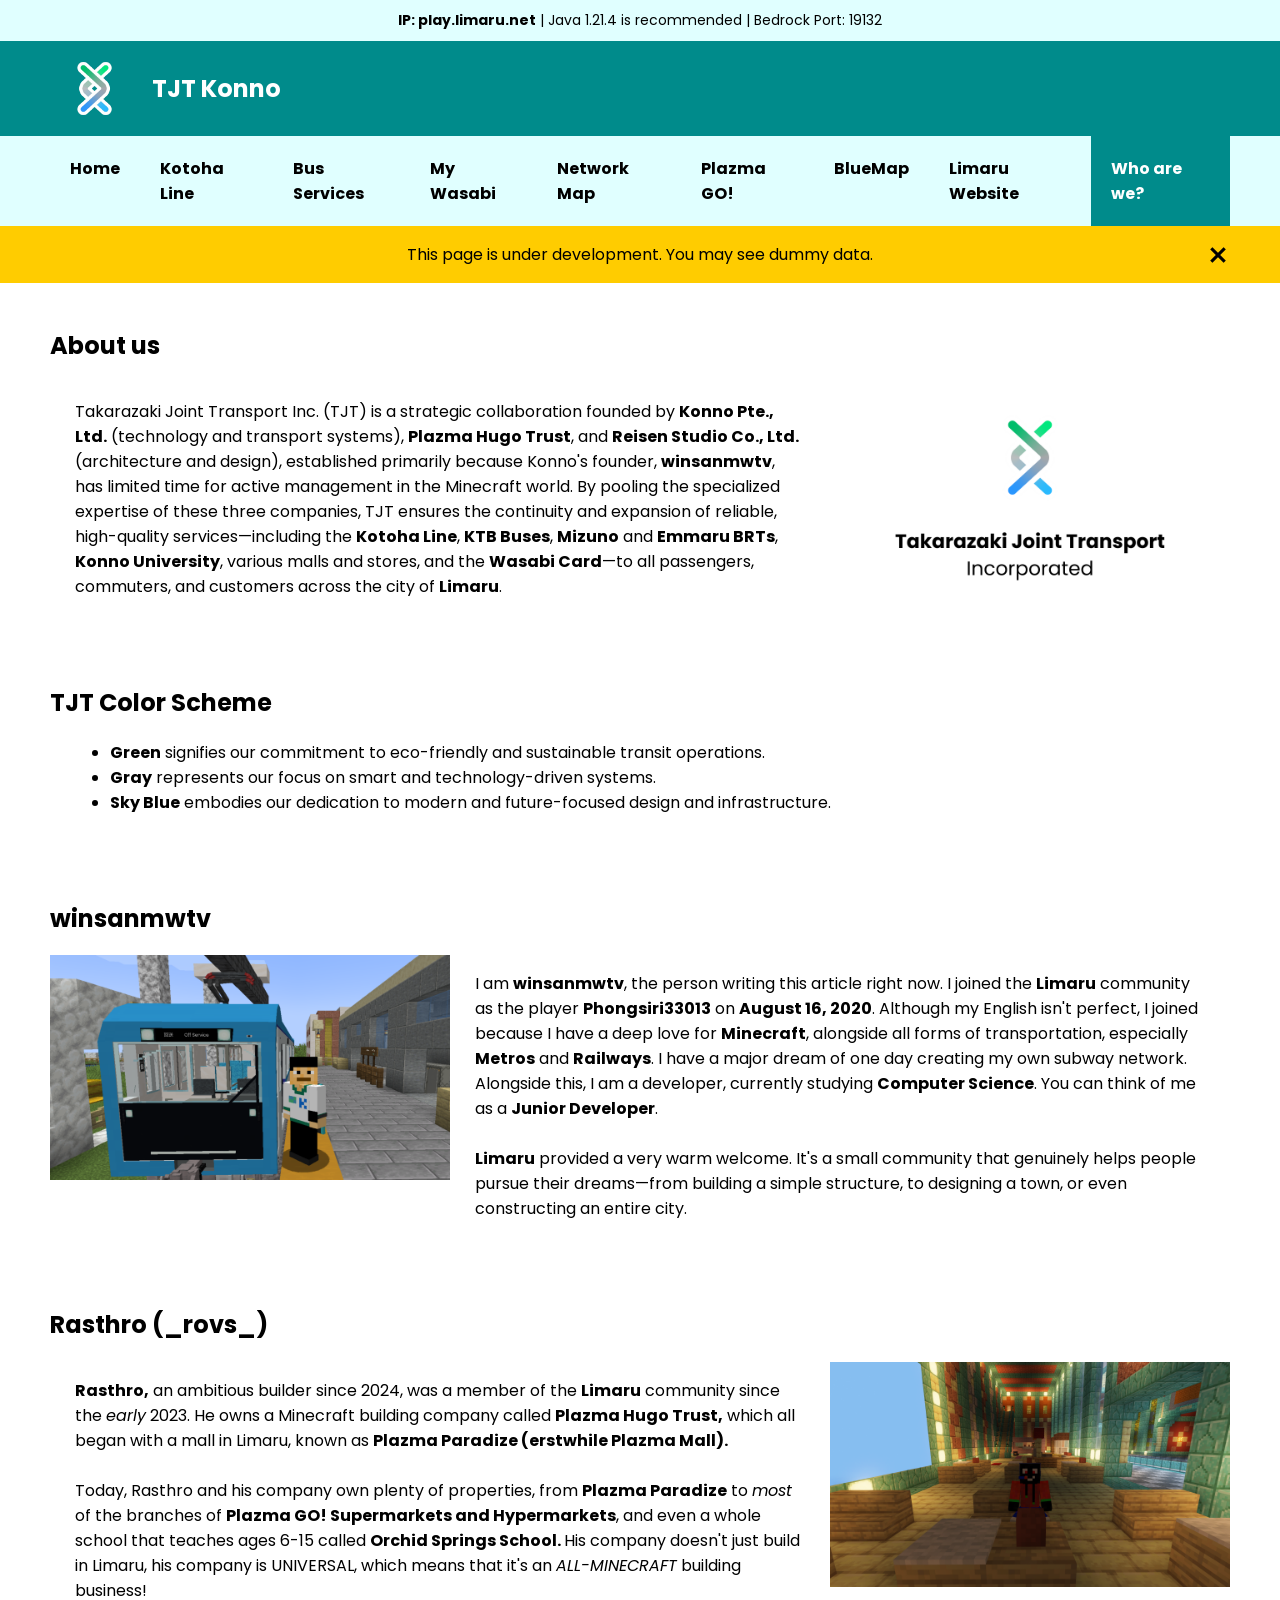
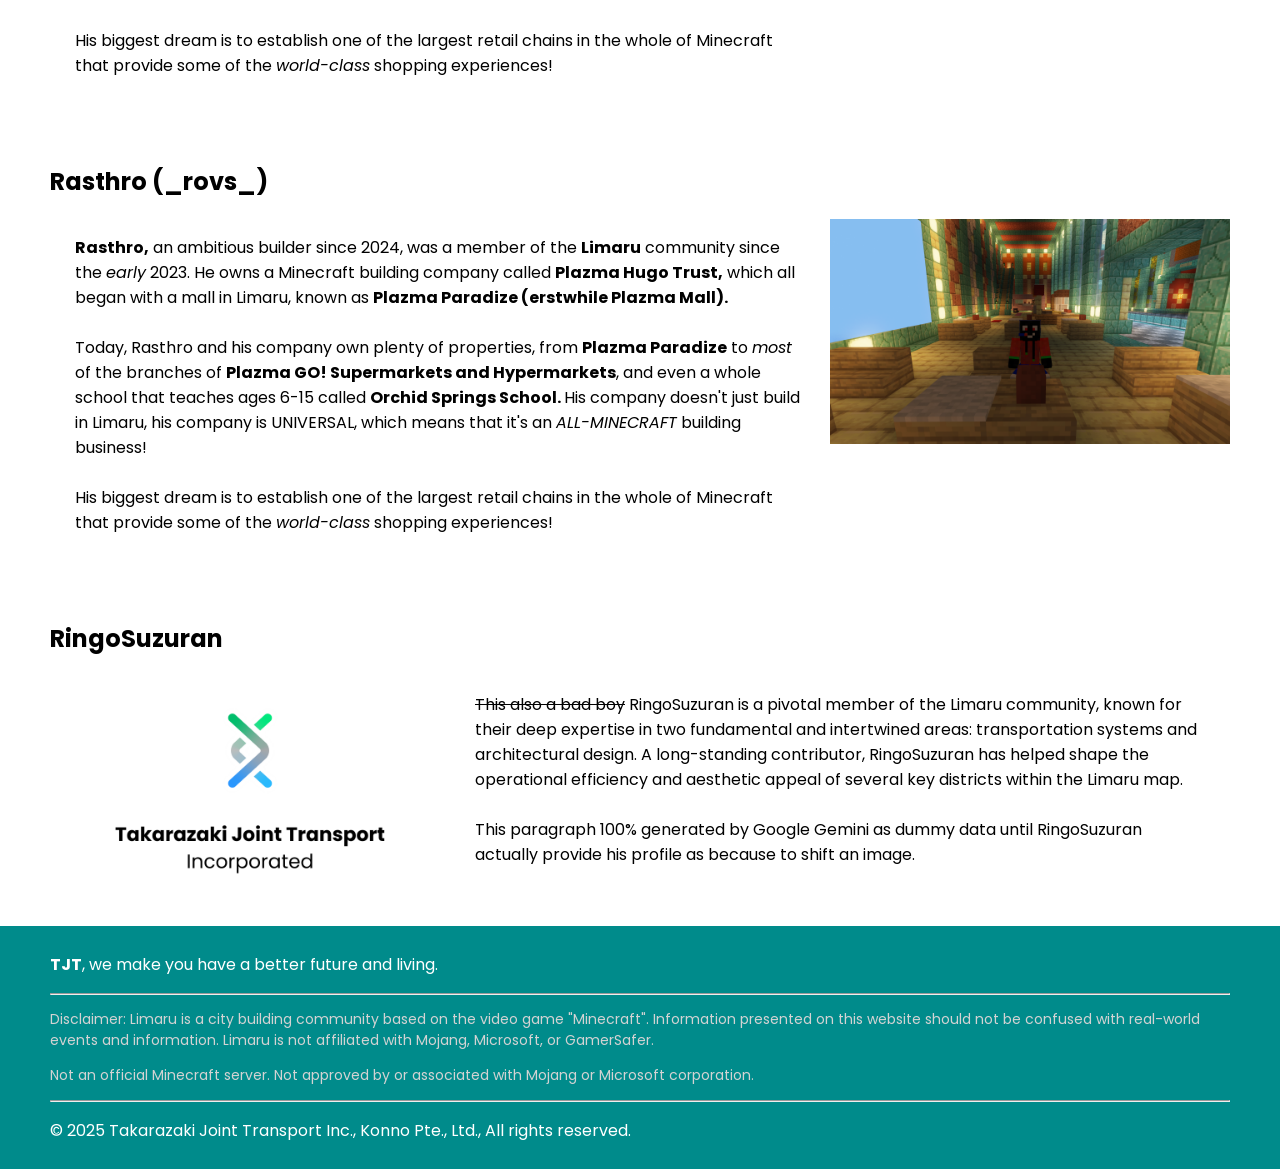
==== about_us/index.html @ fdb591de "t" ====
<!DOCTYPE html>
<html lang="en">
<head>
    <meta charset="UTF-8" name="viewport" content="width=device-width, initial-scale=1.0">
    <link rel="icon" type="image/x-icon" href="../assets/favicon.png">
    <title>About us | TJT Konno</title>
    <link rel="stylesheet" href="../assets/style.css">
    <link rel="stylesheet" href="../assets/style.css">
    <link href="https://fonts.googleapis.com/css2?family=Material+Symbols+Outlined:FILL@1" rel="stylesheet"/>
    <link rel="preconnect" href="https://fonts.googleapis.com">
    <link rel="preconnect" href="https://fonts.gstatic.com" crossorigin>
    <link href="https://fonts.googleapis.com/css2?family=Poppins:ital,wght@0,100;0,200;0,300;0,400;0,500;0,600;0,700;0,800;0,900;1,100;1,200;1,300;1,400;1,500;1,600;1,700;1,800;1,900&display=swap" rel="stylesheet">
    <script src="../api/fetch_status.js"></script>
    <script src="../api/index_handle.js"></script>
</head>
<body>

<button id="backToTop" title="Back to top">
    <span class="material-symbols-outlined">keyboard_arrow_up</span>
</button>

<section class="server_ip">
    <b>IP: play.limaru.net</b> | Java 1.21.4 is recommended | Bedrock Port: 19132
</section>

<section class="icon_header">
    <a href="#">
        <img src="../assets/favicon.png" alt="TJT">
        <h1>TJT Konno</h1>
        <input type="checkbox" id="menu-toggle" style="display: none;">
        <label for="menu-toggle" class="hamburger-menu">
            <span></span>
            <span></span>
            <span></span>
        </label>
    </a>


</section>

<nav>
    <section class="icon_menu">
        <a href="../">Home</a>
        <a href="../kotoha_line/">Kotoha Line</a>
        <a href="../buses/">Bus Services</a>
        <a href="https://bluemap.limaru.net/iciwi/">My Wasabi</a>
        <a href="../assets/documents/TrenMap.pdf">Network Map</a>
        <a href="../plazma_go/">Plazma GO!</a>
        <a href="https://bluemap.limaru.net/">BlueMap</a>
        <a href="https://limaru.net/">Limaru Website</a>
        <a href="#" class="right active">Who are we?</a>
    </section>
</nav>

<main>
    <section class="banner-text" id="ada1">
        <p>This page is under development. You may see dummy data.</p>
        <span class="material-symbols-outlined" onclick="close_banner('ada1')">close</span>
    </section>

    <section id="tjtbus">
        <h1>About us</h1>
        <div class="content">
            <p>Takarazaki Joint Transport Inc. (TJT) is a strategic collaboration founded by <b>Konno Pte., Ltd.</b>
                (technology and transport systems), <b>Plazma Hugo Trust</b>, and <b>Reisen Studio Co., Ltd.</b>
                (architecture and design), established primarily because Konno's founder, <b>winsanmwtv</b>,
                has limited time for active management in the Minecraft world.
                By pooling the specialized expertise of these three companies,
                TJT ensures the continuity and expansion of reliable, high-quality services—including the
                <b>Kotoha Line</b>, <b>KTB Buses</b>, <b>Mizuno</b> and <b>Emmaru BRTs</b>, <b>Konno University</b>,
                various malls and stores, and the <b>Wasabi Card</b>—to all passengers, commuters,
                and customers across the city of <b>Limaru</b>.
            </p>



            <img src="../assets/images/tjt.png" alt="TJT Inc.">
        </div>
    </section>

    <section id="colorscheme">
        <h1>TJT Color Scheme</h1>
        <ul>
            <li><b>Green</b> signifies our commitment to eco-friendly and sustainable transit operations.</li>
            <li><b>Gray</b> represents our focus on smart and technology-driven systems.</li>
            <li><b>Sky Blue</b> embodies our dedication to modern and future-focused design and infrastructure.</li>
        </ul>
    </section>

    <article>
        <h1>winsanmwtv</h1>
        <div>
            <img src="../assets/images/winsanmwtv.png" alt="winsanmwtv">
            <p>
                I am <b>winsanmwtv</b>, the person writing this article right now. I joined the <b>Limaru</b> community as the player <b>Phongsiri33013</b> on <b>August 16, 2020</b>. Although my English isn't perfect, I joined because I have a deep love for <b>Minecraft</b>, alongside all forms of transportation, especially <b>Metros</b> and <b>Railways</b>. I have a major dream of one day creating my own subway network. Alongside this, I am a developer, currently studying <b>Computer Science</b>. You can think of me as a <b>Junior Developer</b>.
                <br><br>
                <b>Limaru</b> provided a very warm welcome. It's a small community that genuinely helps people pursue their dreams—from building a simple structure, to designing a town, or even constructing an entire city.
            </p>
        </div>
    </article>

    <article>
        <h1>Rasthro (_rovs_)</h1>
        <div>
            <p>
                <b>Rasthro,</b> an ambitious builder since 2024, was a member of the <b>Limaru</b>
                community since the <i>early</i> 2023. He owns a Minecraft building company called
                <b>Plazma Hugo Trust,</b> which all began with a mall in Limaru, known as
                <b>Plazma Paradize (erstwhile Plazma Mall).</b><br><br>
                Today, Rasthro and his company own plenty of properties, from
                <b>Plazma Paradize</b> to <i>most</i> of the branches of <b>Plazma GO! Supermarkets and Hypermarkets</b>,
                and even a whole school that teaches ages 6-15 called <b>Orchid Springs School.
            </b> His company doesn't just build in Limaru, his company is UNIVERSAL, which means that it's an
                <i>ALL-MINECRAFT</i> building business!<br><br>
                His biggest dream is to establish one of the largest retail chains in the whole of Minecraft
                that provide some of the <i>world-class</i> shopping experiences!</p>
            <img src="../assets/images/rovs.png" alt="Rasthro image not found">
        </div>
    </article>

    <article>
        <h1>Rasthro (_rovs_)</h1>
        <div>
            <p><b>Rasthro,</b> an ambitious builder since 2024, was a member of the <b>Limaru</b>
                community since the <i>early</i> 2023. He owns a Minecraft building company called
                <b>Plazma Hugo Trust,</b> which all began with a mall in Limaru, known as
                <b>Plazma Paradize (erstwhile Plazma Mall).</b><br><br>
                Today, Rasthro and his company own plenty of properties, from
                <b>Plazma Paradize</b> to <i>most</i> of the branches of <b>Plazma GO! Supermarkets and Hypermarkets</b>,
                and even a whole school that teaches ages 6-15 called <b>Orchid Springs School.
                </b> His company doesn't just build in Limaru, his company is UNIVERSAL, which means that it's an
                <i>ALL-MINECRAFT</i> building business!<br><br>
                His biggest dream is to establish one of the largest retail chains in the whole of Minecraft
                that provide some of the <i>world-class</i> shopping experiences!</p>
            <img src="../assets/images/rovs.png" alt="Rasthro">
        </div>
    </article>

    <article>
        <h1>RingoSuzuran</h1>
        <div>
            <img src="../assets/images/tjt.png" alt="RingoSuzuran image not found">
            <p>
                <s>This also a bad boy</s> RingoSuzuran is a pivotal member of the Limaru community, known for their deep expertise in two fundamental and intertwined areas: transportation systems and architectural design. A long-standing contributor, RingoSuzuran has helped shape the operational efficiency and aesthetic appeal of several key districts within the Limaru map.
                <br><br>
                This paragraph 100% generated by Google Gemini as dummy data until RingoSuzuran actually provide his profile as because to shift an image.
            </p>

        </div>
    </article>
</main>

<footer>
    <p> <b>TJT</b>, we make you have a better future and living.</p><hr>
    <p class="disclaimer">Disclaimer: Limaru is a city building community based on the video game "Minecraft". Information presented on this website should not be confused with real-world events and information. Limaru is not affiliated with Mojang, Microsoft, or GamerSafer.</p>
    <p class="disclaimer">Not an official Minecraft server. Not approved by or associated with Mojang or Microsoft corporation.</p><hr>
    <p>&copy 2025 Takarazaki Joint Transport Inc., Konno Pte., Ltd., All rights reserved.</p>
</footer>
<script>
    const menuToggle = document.querySelector('.hamburger-menu');
    const iconMenu = document.querySelector('.icon_menu');

    menuToggle.addEventListener('click', function() {
        menuToggle.classList.toggle('active');
        iconMenu.classList.toggle('is-open');
    });
</script>
</body>
</html>
---- assets/style.css ----
body {
    font-family: Poppins, Arial, sans-serif;
    margin: 0;
    padding: 0;
}

nav {
    background-color: darkcyan;
    color: white;
    position: sticky;
    top: 0;
    z-index: 999;
}

.server_ip {
    padding-top: 10px;
    padding-bottom: 10px;
    text-align: center;
    background-color: lightcyan;
    color: black;
    font-size: 14px;
}

section.banner {
    width: 100%;
    height: 120px;
    background-color: lightcyan;
    display: flex;
    justify-content: center;  /* center the image horizontally */
    align-items: center;      /* vertically center */
    position: relative;       /* needed for absolute positioning of span */
}

section.banner-text {
    width: 100%;
    height: auto;
    display: flex;
    justify-content: center;  /* center the image horizontally */
    align-items: center;      /* vertically center */
    position: relative;       /* needed for absolute positioning of span */
    text-align: center;
    background-color: #ffcc00;
}

section.banner img {
    max-height: 100%;
    height: 100px;
    z-index: 1;               /* ensure image is above background */
}

section.banner span {
    font-weight: bold;
    font-size: 24px;
    position: absolute;       /* position relative to banner */
    right: 50px;              /* distance from right edge */
    color: darkcyan;
    cursor: pointer;
    z-index: 2;               /* make sure span is above image */
}

section.banner-text span {
    font-weight: bold;
    font-size: 24px;
    position: absolute;       /* position relative to banner */
    right: 50px;              /* distance from right edge */
    cursor: pointer;
    z-index: 2;               /* make sure span is above image */
}

.icon_header a {
    background-color: darkcyan;
    color: white;
    display: flex;
    align-items: center;
    padding-top: 10px;
    padding-bottom: 10px;
    text-decoration: none;
}

.icon_header a img {
    width: 75px;
    height: 75px;
    margin-left: 57px;
}

.icon_header a h1 {
    margin-left: 20px;
    text-decoration: none;
    color: white;
}

.icon_menu {
    display: flex;
    background-color: lightcyan;
    color: black;
    padding-left: 50px;
}

.icon_menu a {
    padding: 20px;
    text-decoration: none;
    color: black;
    font-weight: bold;
    margin: 0;
}

.icon_menu a:hover, a.active {
    background-color: darkcyan;
    color: white;
}

.icon_menu a.right {
    margin-left: auto;
    margin-right: 50px;
}

footer {
    padding: 10px 50px;
    background-color: darkcyan;
    color: white;
}

footer p.disclaimer {
    font-size: 14px;
    color: lightgray;
}



#iciwi p {
    color: gray;
}

#iciwi p a {
    text-decoration: none;
    color: darkcyan;
    text-underline: darkcyan;
}

#colorscheme ul {
    margin-left: 20px;
}

main #service_status, main #trip_planner, main #wasabico,
main #b41, main #tjtbus, main #konno24, main #iciwi,
main #colorscheme, main article {
    padding: 25px 50px;
    background-color: white;
    color: black;
}

main #wasabico div, main #b41 div, main #tjtbus div, main #konno24 div,
main article div {
    display: flex;
}

main #wasabico div img, main #b41 div img,
main #tjtbus div img, main #konno24 div img,
main article div img{
    height: 225px;
    width: 400px;
}

main #wasabico div p, main #b41 div p, main #tjtbus div p, main #konno24 div p,
main article div p {
    margin-right: 25px;
    margin-left: 25px;
}

main #service_status h1, main #trip_planner h1 {
    margin: 0;
}

.status_box section {
    padding-top: 10px;
    align-items: center;
    display: flex;
}

#service_status section h1 {
    font-size: 28px;
    padding-left: 10px;
    font-weight: unset;
}

#service_status section span {
    font-size: 48px;
}

section#service_status section.status_box {
    font-size: 18px;
    position: relative;
    width: 300px;
    margin-right: 50px;
}

section#service_status section.status_box section {
    margin-bottom: 10px;
}

section#service_status section.status_box span.status {
    position: absolute;
    font-size: 18px;
    padding: 2px 10px;
    text-align: right;
    right: 0;
    margin: 5px 0;
}


.status_container {
    display: flex;
}

section#service_status section.status_box div {
    display: flex;
}

section#service_status section.status_box div p {
    margin: 5px 0;
}

fieldset.trip_planner {
    font-size: 18px;
    margin-top: 10px;
}

#iciwi form {
    font-size: 18px;
    margin-top: 10px;
}

fieldset.trip_planner input.radio {
    width: 14px;
    height: 14px;
}

fieldset.trip_planner input.text {
    width: 300px;
    height: 32px;
    font-size: 18px;
    margin-right: 15px;
}

#iciwi form input#iciwi_query {
    width: 100px;
    height: 32px;
    font-size: 18px;
    margin-right: 15px;
}

fieldset.trip_planner button.swap {
    padding: 7px 15px;
    font-size: 18px;
    background-color: darkcyan;
    color: white;
    font-weight: bold;
    border: none;
    margin-right: 15px;
    z-index: 1000;
}

fieldset.trip_planner button.submit {
    padding: 7px 10px;
    font-size: 18px;
    background-color: darkcyan;
    color: white;
    border: none;
    margin-right: 15px;
    z-index: 1000;
}

#iciwi form input#querysubmit {
    padding: 7px 10px;
    font-size: 18px;
    background-color: darkcyan;
    color: white;
    border: none;
    margin-right: 15px;
    z-index: 1000;
}

fieldset.trip_planner label.text {
    margin-right: 5px;
}

#iciwi form label {
    margin-right: 5px;
}

fieldset.trip_planner label.radio {
    margin-right: 16px;
}

.bg-gray {
    background-color: dimgray;
    color: white;
}

.bg-red {
    background-color: firebrick;
    color: white;
}

.bg-orange {
    background-color: orange;
    color: white;
}

.bg-green {
    background-color: mediumseagreen;
    color: white;
}

#service_status {
    position: relative; /* needed for overlay positioning */
}

.loading-overlay {
    position: absolute;
    inset: 0;
    background: white;
    display: flex;
    justify-content: center;
    align-items: center;
    z-index: 10;
}

.loading-spinner {
    width: 40px;
    height: 40px;
    border: 5px solid rgba(0, 0, 0, 0.2);
    border-top-color: darkcyan;
    border-radius: 50%;
    animation: spin 1s linear infinite;
}

.input-wrapper {
    position: relative;
    display: inline-block;
    min-width: 300px; /* width of input itself */
}

.autocomplete-items {
    border: 1px solid #ccc;
    max-height: 250px;
    position: absolute;
    background: white;
    z-index: 1000;
    top: 100%; /* dropdown under input */
    left: 0;
    width: 500px; /* wider than input */
    overflow-y: auto;
    box-sizing: border-box;
    white-space: nowrap;
}

.autocomplete-items div {
    padding: 6px 10px;
    cursor: pointer;
}

.autocomplete-items div:hover {
    background-color: #f0f0f0;
}

@keyframes spin {
    from { transform: rotate(0deg); }
    to { transform: rotate(360deg); }
}

#backToTop {
    position: fixed;
    bottom: 30px;
    right: 30px;
    z-index: 999;
    border: none;
    background-color: darkcyan;
    color: white;
    padding: 10px;
    border-radius: 50%;
    cursor: pointer;
    display: none; /* hidden by default */
    box-shadow: 0 2px 6px rgba(0,0,0,0.3);
    width: 50px;
    height: 50px;
}

#backToTop:hover {
    background-color: lightcyan;
    color: black;
    height: auto;
    margin-top: auto;
    margin-bottom: auto;
}

section#page_not_found {
    background-color: darkcyan;
    color: white;
    text-align: center;
    font-weight: normal;
    font-size: 36px;
    height: 500px;

    /* Flexbox for perfect centering */
    display: flex;
    justify-content: center;
    align-items: center;
}

@media only screen and (max-width: 992px) {
    section.server_ip {
        display: none;
    }

    section.banner {
        display: none;
    }

    section.banner-text p {
        margin-left: 20px;
        margin-right: 100px;
    }

    section.banner-text span {
        margin-right: -25px;
    }

    /* This new rule prevents the page from scrolling when the menu is open */
    body.noscroll {
        overflow: hidden;
    }

    /* --- Hamburger Menu Button --- */
    .hamburger-menu {
        display: block;
        background: none;
        border: none;
        cursor: pointer;
        width: 30px;
        height: 25px;
        position: absolute;
        right: 25px;
        z-index: 1001;
        padding: 0;
    }

    .hamburger-menu span {
        display: block;
        width: 100%;
        height: 3px;
        background-color: white;
        margin-bottom: 5px;
        position: relative;
        transition: transform 0.3s ease, background-color 0.3s ease;
    }

    .icon_menu a.active {
        color: white;
    }

    /* --- Full Screen Menu (FIXED) --- */
    .icon_menu {
        margin-left: 0;
        padding-left: 0;
        padding-top: 50px;
        position: fixed;
        top: 0;
        left: 0; /* CHANGED: Was right, now pinned to the left */
        width: 100%;
        height: 100%;
        background-color: white;
        z-index: 1000;

        display: flex;
        flex-direction: column;
        justify-content: center;
        align-items: center;

        opacity: 0;
        visibility: hidden;

        /* CHANGED: Using transform to hide the menu */
        transform: translateX(100%);

        /* UPDATED: Transitioning transform instead of right */
        transition: transform 0.4s ease-in-out, opacity 0.4s ease-in-out;
    }

    .icon_menu a {
        width: 100%;
        padding: 15px 0;
        text-align: center;
        font-size: 22px;
        font-weight: bold;
        color: black;
        box-sizing: border-box;
    }

    .icon_menu a.right {
        margin-left: 0;
        margin-right: 0;
    }

    /* --- Functionality (FIXED) --- */
    .icon_menu.is-open {
        opacity: 1;
        visibility: visible;

        /* CHANGED: Using transform to show the menu */
        transform: translateX(0);
    }

    /* --- Hamburger Animation --- */
    .hamburger-menu.active span {
        background-color: black;
    }

    .hamburger-menu.active span:nth-child(1) {
        transform: rotate(45deg) translate(5px, 5px);
    }

    .hamburger-menu.active span:nth-child(2) {
        transform: scaleX(0);
    }

    .hamburger-menu.active span:nth-child(3) {
        transform: rotate(-45deg) translate(7px, -7px);
    }

    .status_container {
        display: flex;
        flex-direction: column;
    }

    /* --- Trip Planner Section --- */
    #trip_planner {
        padding: 25px 20px;
    }

    fieldset.trip_planner {
        display: flex;
        flex-direction: column;
    }

    /* --- Radio Buttons (CHANGED) --- */
    .radio-option {
        display: flex; /* Arrange button and label in a row */
        align-items: center; /* Vertically align them */
        margin-bottom: 10px; /* Space between each radio option line */
    }

    .radio-option .radio {
        margin: 0; /* Remove default margins */
    }

    .radio-option label.radio {
        margin-left: 8px; /* Add space between the button and the text */
    }

    /* --- Input Fields and Labels --- */
    fieldset.trip_planner label.text {
        display: block;
        margin-bottom: 8px;
    }

    fieldset.trip_planner .input-wrapper {
        width: 100%;
    }

    fieldset.trip_planner input.text {
        width: 100%;
        box-sizing: border-box;
    }

    /* --- Buttons (CHANGED) --- */
    fieldset.trip_planner button.swap {
        /* Kept square shape, removed border-radius */
        padding: 7px 15px; /* Restored original padding */
        align-self: center;
        margin: 15px 0;
        transform: rotate(90deg);
    }

    fieldset.trip_planner button.submit {
        width: 100%;
        padding: 12px;
        font-size: 1.1em;
        margin-top: 20px;
    }

    main #service_status, main #trip_planner, main #wasabico,
    main #b41, main #tjtbus, main #konno24, main #iciwi,
    main #colorscheme, main article {
        justify-content: center;
        text-align: center;
        align-items: center;
        align-content: center;
    }

    main #wasabico div p, main #b41 div p, main #tjtbus div p, main #konno24 div p,
    main article div p {
        text-align: left;
    }

    main #wasabico div, main #b41 div, main #tjtbus div, main #konno24 div,
    main article div {
        display: flex;
        flex-direction: column;
        align-items: center; /* Add this line to center the image */
    }

    section#service_status section.status_box {
        width: 100%; /* Make the box fill the full width */
        margin-right: 0; /* Remove side margin */
        margin-bottom: 20px; /* Add space between stacked boxes */
        box-sizing: border-box;
    }
}
---- assets/style.css ----
body {
    font-family: Poppins, Arial, sans-serif;
    margin: 0;
    padding: 0;
}

nav {
    background-color: darkcyan;
    color: white;
    position: sticky;
    top: 0;
    z-index: 999;
}

.server_ip {
    padding-top: 10px;
    padding-bottom: 10px;
    text-align: center;
    background-color: lightcyan;
    color: black;
    font-size: 14px;
}

section.banner {
    width: 100%;
    height: 120px;
    background-color: lightcyan;
    display: flex;
    justify-content: center;  /* center the image horizontally */
    align-items: center;      /* vertically center */
    position: relative;       /* needed for absolute positioning of span */
}

section.banner-text {
    width: 100%;
    height: auto;
    display: flex;
    justify-content: center;  /* center the image horizontally */
    align-items: center;      /* vertically center */
    position: relative;       /* needed for absolute positioning of span */
    text-align: center;
    background-color: #ffcc00;
}

section.banner img {
    max-height: 100%;
    height: 100px;
    z-index: 1;               /* ensure image is above background */
}

section.banner span {
    font-weight: bold;
    font-size: 24px;
    position: absolute;       /* position relative to banner */
    right: 50px;              /* distance from right edge */
    color: darkcyan;
    cursor: pointer;
    z-index: 2;               /* make sure span is above image */
}

section.banner-text span {
    font-weight: bold;
    font-size: 24px;
    position: absolute;       /* position relative to banner */
    right: 50px;              /* distance from right edge */
    cursor: pointer;
    z-index: 2;               /* make sure span is above image */
}

.icon_header a {
    background-color: darkcyan;
    color: white;
    display: flex;
    align-items: center;
    padding-top: 10px;
    padding-bottom: 10px;
    text-decoration: none;
}

.icon_header a img {
    width: 75px;
    height: 75px;
    margin-left: 57px;
}

.icon_header a h1 {
    margin-left: 20px;
    text-decoration: none;
    color: white;
}

.icon_menu {
    display: flex;
    background-color: lightcyan;
    color: black;
    padding-left: 50px;
}

.icon_menu a {
    padding: 20px;
    text-decoration: none;
    color: black;
    font-weight: bold;
    margin: 0;
}

.icon_menu a:hover, a.active {
    background-color: darkcyan;
    color: white;
}

.icon_menu a.right {
    margin-left: auto;
    margin-right: 50px;
}

footer {
    padding: 10px 50px;
    background-color: darkcyan;
    color: white;
}

footer p.disclaimer {
    font-size: 14px;
    color: lightgray;
}



#iciwi p {
    color: gray;
}

#iciwi p a {
    text-decoration: none;
    color: darkcyan;
    text-underline: darkcyan;
}

#colorscheme ul {
    margin-left: 20px;
}

main #service_status, main #trip_planner, main #wasabico,
main #b41, main #tjtbus, main #konno24, main #iciwi,
main #colorscheme, main article {
    padding: 25px 50px;
    background-color: white;
    color: black;
}

main #wasabico div, main #b41 div, main #tjtbus div, main #konno24 div,
main article div {
    display: flex;
}

main #wasabico div img, main #b41 div img,
main #tjtbus div img, main #konno24 div img,
main article div img{
    height: 225px;
    width: 400px;
}

main #wasabico div p, main #b41 div p, main #tjtbus div p, main #konno24 div p,
main article div p {
    margin-right: 25px;
    margin-left: 25px;
}

main #service_status h1, main #trip_planner h1 {
    margin: 0;
}

.status_box section {
    padding-top: 10px;
    align-items: center;
    display: flex;
}

#service_status section h1 {
    font-size: 28px;
    padding-left: 10px;
    font-weight: unset;
}

#service_status section span {
    font-size: 48px;
}

section#service_status section.status_box {
    font-size: 18px;
    position: relative;
    width: 300px;
    margin-right: 50px;
}

section#service_status section.status_box section {
    margin-bottom: 10px;
}

section#service_status section.status_box span.status {
    position: absolute;
    font-size: 18px;
    padding: 2px 10px;
    text-align: right;
    right: 0;
    margin: 5px 0;
}


.status_container {
    display: flex;
}

section#service_status section.status_box div {
    display: flex;
}

section#service_status section.status_box div p {
    margin: 5px 0;
}

fieldset.trip_planner {
    font-size: 18px;
    margin-top: 10px;
}

#iciwi form {
    font-size: 18px;
    margin-top: 10px;
}

fieldset.trip_planner input.radio {
    width: 14px;
    height: 14px;
}

fieldset.trip_planner input.text {
    width: 300px;
    height: 32px;
    font-size: 18px;
    margin-right: 15px;
}

#iciwi form input#iciwi_query {
    width: 100px;
    height: 32px;
    font-size: 18px;
    margin-right: 15px;
}

fieldset.trip_planner button.swap {
    padding: 7px 15px;
    font-size: 18px;
    background-color: darkcyan;
    color: white;
    font-weight: bold;
    border: none;
    margin-right: 15px;
    z-index: 1000;
}

fieldset.trip_planner button.submit {
    padding: 7px 10px;
    font-size: 18px;
    background-color: darkcyan;
    color: white;
    border: none;
    margin-right: 15px;
    z-index: 1000;
}

#iciwi form input#querysubmit {
    padding: 7px 10px;
    font-size: 18px;
    background-color: darkcyan;
    color: white;
    border: none;
    margin-right: 15px;
    z-index: 1000;
}

fieldset.trip_planner label.text {
    margin-right: 5px;
}

#iciwi form label {
    margin-right: 5px;
}

fieldset.trip_planner label.radio {
    margin-right: 16px;
}

.bg-gray {
    background-color: dimgray;
    color: white;
}

.bg-red {
    background-color: firebrick;
    color: white;
}

.bg-orange {
    background-color: orange;
    color: white;
}

.bg-green {
    background-color: mediumseagreen;
    color: white;
}

#service_status {
    position: relative; /* needed for overlay positioning */
}

.loading-overlay {
    position: absolute;
    inset: 0;
    background: white;
    display: flex;
    justify-content: center;
    align-items: center;
    z-index: 10;
}

.loading-spinner {
    width: 40px;
    height: 40px;
    border: 5px solid rgba(0, 0, 0, 0.2);
    border-top-color: darkcyan;
    border-radius: 50%;
    animation: spin 1s linear infinite;
}

.input-wrapper {
    position: relative;
    display: inline-block;
    min-width: 300px; /* width of input itself */
}

.autocomplete-items {
    border: 1px solid #ccc;
    max-height: 250px;
    position: absolute;
    background: white;
    z-index: 1000;
    top: 100%; /* dropdown under input */
    left: 0;
    width: 500px; /* wider than input */
    overflow-y: auto;
    box-sizing: border-box;
    white-space: nowrap;
}

.autocomplete-items div {
    padding: 6px 10px;
    cursor: pointer;
}

.autocomplete-items div:hover {
    background-color: #f0f0f0;
}

@keyframes spin {
    from { transform: rotate(0deg); }
    to { transform: rotate(360deg); }
}

#backToTop {
    position: fixed;
    bottom: 30px;
    right: 30px;
    z-index: 999;
    border: none;
    background-color: darkcyan;
    color: white;
    padding: 10px;
    border-radius: 50%;
    cursor: pointer;
    display: none; /* hidden by default */
    box-shadow: 0 2px 6px rgba(0,0,0,0.3);
    width: 50px;
    height: 50px;
}

#backToTop:hover {
    background-color: lightcyan;
    color: black;
    height: auto;
    margin-top: auto;
    margin-bottom: auto;
}

section#page_not_found {
    background-color: darkcyan;
    color: white;
    text-align: center;
    font-weight: normal;
    font-size: 36px;
    height: 500px;

    /* Flexbox for perfect centering */
    display: flex;
    justify-content: center;
    align-items: center;
}

@media only screen and (max-width: 992px) {
    section.server_ip {
        display: none;
    }

    section.banner {
        display: none;
    }

    section.banner-text p {
        margin-left: 20px;
        margin-right: 100px;
    }

    section.banner-text span {
        margin-right: -25px;
    }

    /* This new rule prevents the page from scrolling when the menu is open */
    body.noscroll {
        overflow: hidden;
    }

    /* --- Hamburger Menu Button --- */
    .hamburger-menu {
        display: block;
        background: none;
        border: none;
        cursor: pointer;
        width: 30px;
        height: 25px;
        position: absolute;
        right: 25px;
        z-index: 1001;
        padding: 0;
    }

    .hamburger-menu span {
        display: block;
        width: 100%;
        height: 3px;
        background-color: white;
        margin-bottom: 5px;
        position: relative;
        transition: transform 0.3s ease, background-color 0.3s ease;
    }

    .icon_menu a.active {
        color: white;
    }

    /* --- Full Screen Menu (FIXED) --- */
    .icon_menu {
        margin-left: 0;
        padding-left: 0;
        padding-top: 50px;
        position: fixed;
        top: 0;
        left: 0; /* CHANGED: Was right, now pinned to the left */
        width: 100%;
        height: 100%;
        background-color: white;
        z-index: 1000;

        display: flex;
        flex-direction: column;
        justify-content: center;
        align-items: center;

        opacity: 0;
        visibility: hidden;

        /* CHANGED: Using transform to hide the menu */
        transform: translateX(100%);

        /* UPDATED: Transitioning transform instead of right */
        transition: transform 0.4s ease-in-out, opacity 0.4s ease-in-out;
    }

    .icon_menu a {
        width: 100%;
        padding: 15px 0;
        text-align: center;
        font-size: 22px;
        font-weight: bold;
        color: black;
        box-sizing: border-box;
    }

    .icon_menu a.right {
        margin-left: 0;
        margin-right: 0;
    }

    /* --- Functionality (FIXED) --- */
    .icon_menu.is-open {
        opacity: 1;
        visibility: visible;

        /* CHANGED: Using transform to show the menu */
        transform: translateX(0);
    }

    /* --- Hamburger Animation --- */
    .hamburger-menu.active span {
        background-color: black;
    }

    .hamburger-menu.active span:nth-child(1) {
        transform: rotate(45deg) translate(5px, 5px);
    }

    .hamburger-menu.active span:nth-child(2) {
        transform: scaleX(0);
    }

    .hamburger-menu.active span:nth-child(3) {
        transform: rotate(-45deg) translate(7px, -7px);
    }

    .status_container {
        display: flex;
        flex-direction: column;
    }

    /* --- Trip Planner Section --- */
    #trip_planner {
        padding: 25px 20px;
    }

    fieldset.trip_planner {
        display: flex;
        flex-direction: column;
    }

    /* --- Radio Buttons (CHANGED) --- */
    .radio-option {
        display: flex; /* Arrange button and label in a row */
        align-items: center; /* Vertically align them */
        margin-bottom: 10px; /* Space between each radio option line */
    }

    .radio-option .radio {
        margin: 0; /* Remove default margins */
    }

    .radio-option label.radio {
        margin-left: 8px; /* Add space between the button and the text */
    }

    /* --- Input Fields and Labels --- */
    fieldset.trip_planner label.text {
        display: block;
        margin-bottom: 8px;
    }

    fieldset.trip_planner .input-wrapper {
        width: 100%;
    }

    fieldset.trip_planner input.text {
        width: 100%;
        box-sizing: border-box;
    }

    /* --- Buttons (CHANGED) --- */
    fieldset.trip_planner button.swap {
        /* Kept square shape, removed border-radius */
        padding: 7px 15px; /* Restored original padding */
        align-self: center;
        margin: 15px 0;
        transform: rotate(90deg);
    }

    fieldset.trip_planner button.submit {
        width: 100%;
        padding: 12px;
        font-size: 1.1em;
        margin-top: 20px;
    }

    main #service_status, main #trip_planner, main #wasabico,
    main #b41, main #tjtbus, main #konno24, main #iciwi,
    main #colorscheme, main article {
        justify-content: center;
        text-align: center;
        align-items: center;
        align-content: center;
    }

    main #wasabico div p, main #b41 div p, main #tjtbus div p, main #konno24 div p,
    main article div p {
        text-align: left;
    }

    main #wasabico div, main #b41 div, main #tjtbus div, main #konno24 div,
    main article div {
        display: flex;
        flex-direction: column;
        align-items: center; /* Add this line to center the image */
    }

    section#service_status section.status_box {
        width: 100%; /* Make the box fill the full width */
        margin-right: 0; /* Remove side margin */
        margin-bottom: 20px; /* Add space between stacked boxes */
        box-sizing: border-box;
    }
}
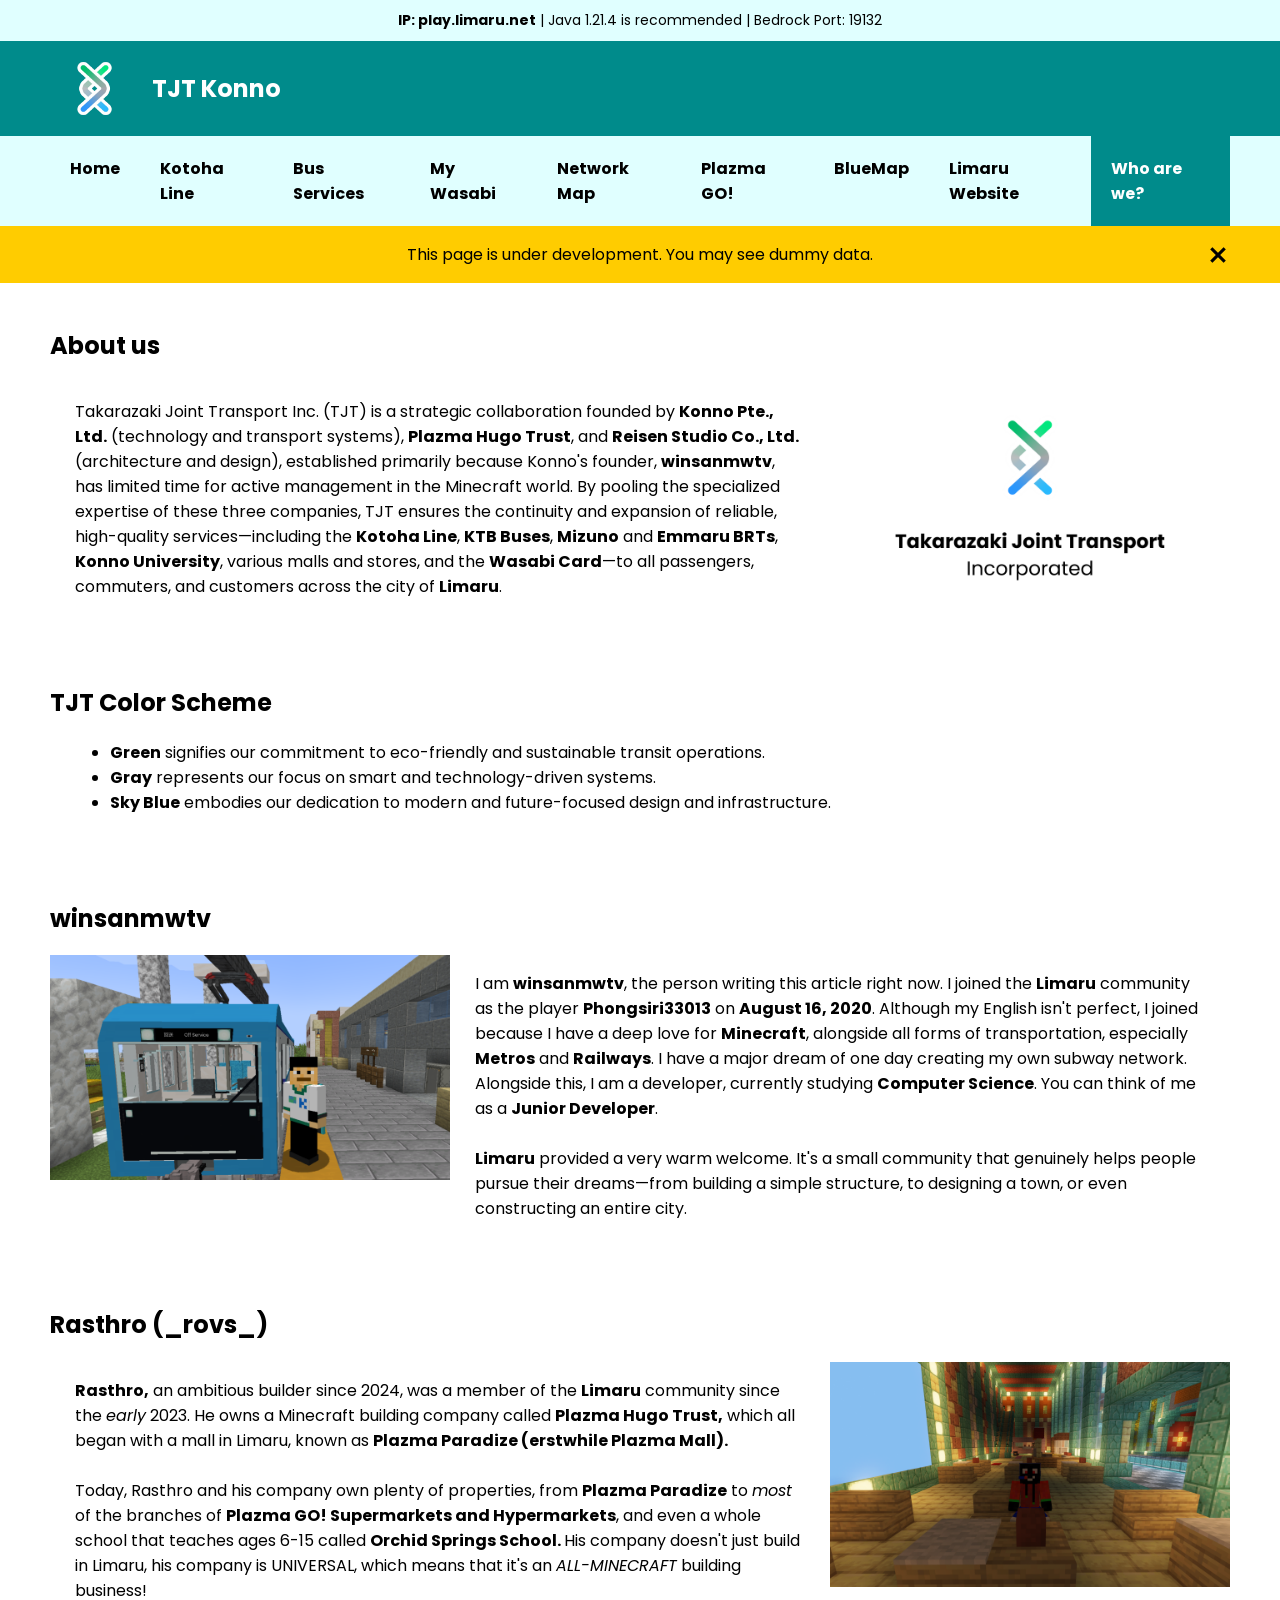
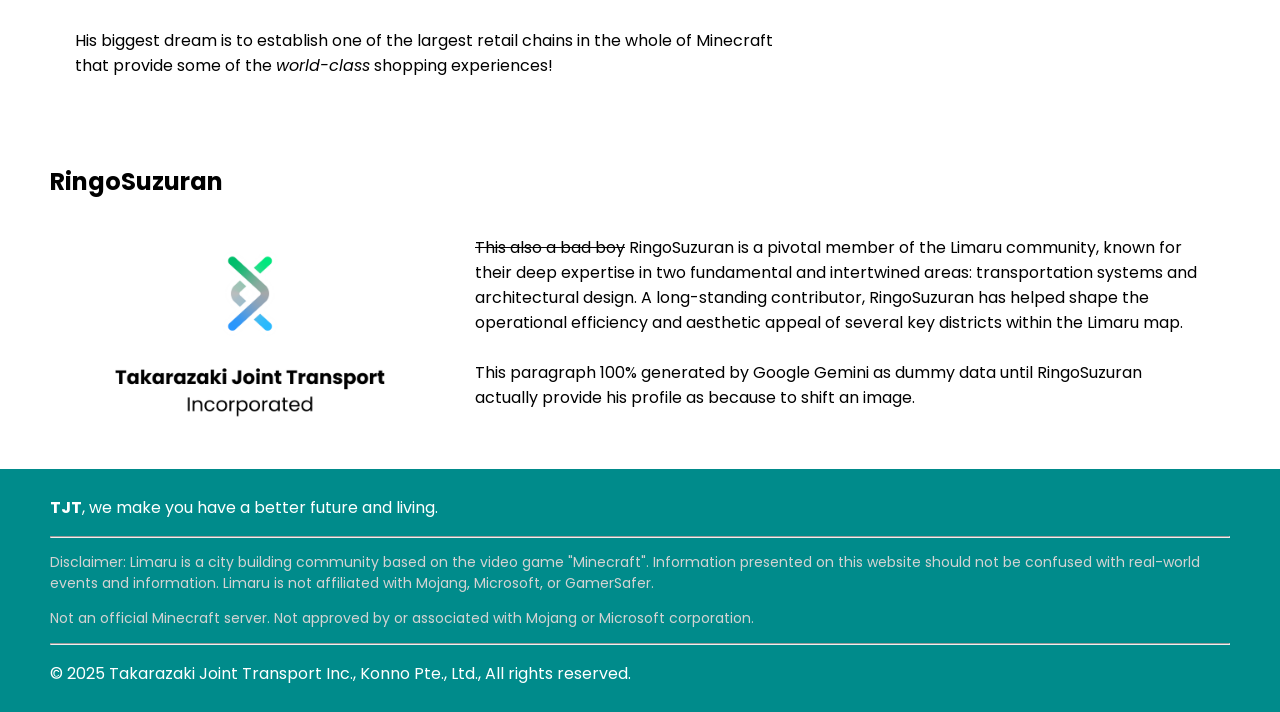
==== commit 616cb0dd: "Update index.html" ====
--- a/about_us/index.html
+++ b/about_us/index.html
@@ -102,25 +102,6 @@
     <article>
         <h1>Rasthro (_rovs_)</h1>
         <div>
-            <p>
-                <b>Rasthro,</b> an ambitious builder since 2024, was a member of the <b>Limaru</b>
-                community since the <i>early</i> 2023. He owns a Minecraft building company called
-                <b>Plazma Hugo Trust,</b> which all began with a mall in Limaru, known as
-                <b>Plazma Paradize (erstwhile Plazma Mall).</b><br><br>
-                Today, Rasthro and his company own plenty of properties, from
-                <b>Plazma Paradize</b> to <i>most</i> of the branches of <b>Plazma GO! Supermarkets and Hypermarkets</b>,
-                and even a whole school that teaches ages 6-15 called <b>Orchid Springs School.
-            </b> His company doesn't just build in Limaru, his company is UNIVERSAL, which means that it's an
-                <i>ALL-MINECRAFT</i> building business!<br><br>
-                His biggest dream is to establish one of the largest retail chains in the whole of Minecraft
-                that provide some of the <i>world-class</i> shopping experiences!</p>
-            <img src="../assets/images/rovs.png" alt="Rasthro image not found">
-        </div>
-    </article>
-
-    <article>
-        <h1>Rasthro (_rovs_)</h1>
-        <div>
             <p><b>Rasthro,</b> an ambitious builder since 2024, was a member of the <b>Limaru</b>
                 community since the <i>early</i> 2023. He owns a Minecraft building company called
                 <b>Plazma Hugo Trust,</b> which all began with a mall in Limaru, known as
--- a/assets/style.css
+++ b/assets/style.css
@@ -558,6 +558,20 @@
         margin-left: 8px; /* Add space between the button and the text */
     }
 
+#trip_planner form {
+margin-left: 0;
+margin-right: 0;
+padding-left: 0;
+padding-right: 0;
+}
+
+fieldset.trip_planner {
+margin-left: 0;
+margin-right: 0;
+padding-left: 10px;
+padding-right: 10px;
+}
+
     /* --- Input Fields and Labels --- */
     fieldset.trip_planner label.text {
         display: block;
@@ -616,4 +630,38 @@
         margin-bottom: 20px; /* Add space between stacked boxes */
         box-sizing: border-box;
     }
+
+    #colorscheme ul {
+        margin-left: 0;
+    }
+
+main #wasabico div img, main #b41 div img,
+main #tjtbus div img, main #konno24 div img,
+main article div img{
+    height: 168px;
+    width: 300px;
+}
+
+main #wasabico div p, main #b41 div p,
+main #tjtbus div p, main #konno24 div p,
+main article div p{
+margin-left: 0;
+margin-right: 0;
+padding-left: 0;
+padding-right: 0;
+}
+
+
+.icon_header a img {
+    width: 75px;
+    height: 75px;
+    margin-left: 20px;
+}
+
+.icon_header a h1 {
+    margin-left: 20px;
+    text-decoration: none;
+    color: white;
+}
+
 }
--- a/assets/style.css
+++ b/assets/style.css
@@ -558,6 +558,20 @@
         margin-left: 8px; /* Add space between the button and the text */
     }
 
+#trip_planner form {
+margin-left: 0;
+margin-right: 0;
+padding-left: 0;
+padding-right: 0;
+}
+
+fieldset.trip_planner {
+margin-left: 0;
+margin-right: 0;
+padding-left: 10px;
+padding-right: 10px;
+}
+
     /* --- Input Fields and Labels --- */
     fieldset.trip_planner label.text {
         display: block;
@@ -616,4 +630,38 @@
         margin-bottom: 20px; /* Add space between stacked boxes */
         box-sizing: border-box;
     }
+
+    #colorscheme ul {
+        margin-left: 0;
+    }
+
+main #wasabico div img, main #b41 div img,
+main #tjtbus div img, main #konno24 div img,
+main article div img{
+    height: 168px;
+    width: 300px;
+}
+
+main #wasabico div p, main #b41 div p,
+main #tjtbus div p, main #konno24 div p,
+main article div p{
+margin-left: 0;
+margin-right: 0;
+padding-left: 0;
+padding-right: 0;
+}
+
+
+.icon_header a img {
+    width: 75px;
+    height: 75px;
+    margin-left: 20px;
+}
+
+.icon_header a h1 {
+    margin-left: 20px;
+    text-decoration: none;
+    color: white;
+}
+
 }
